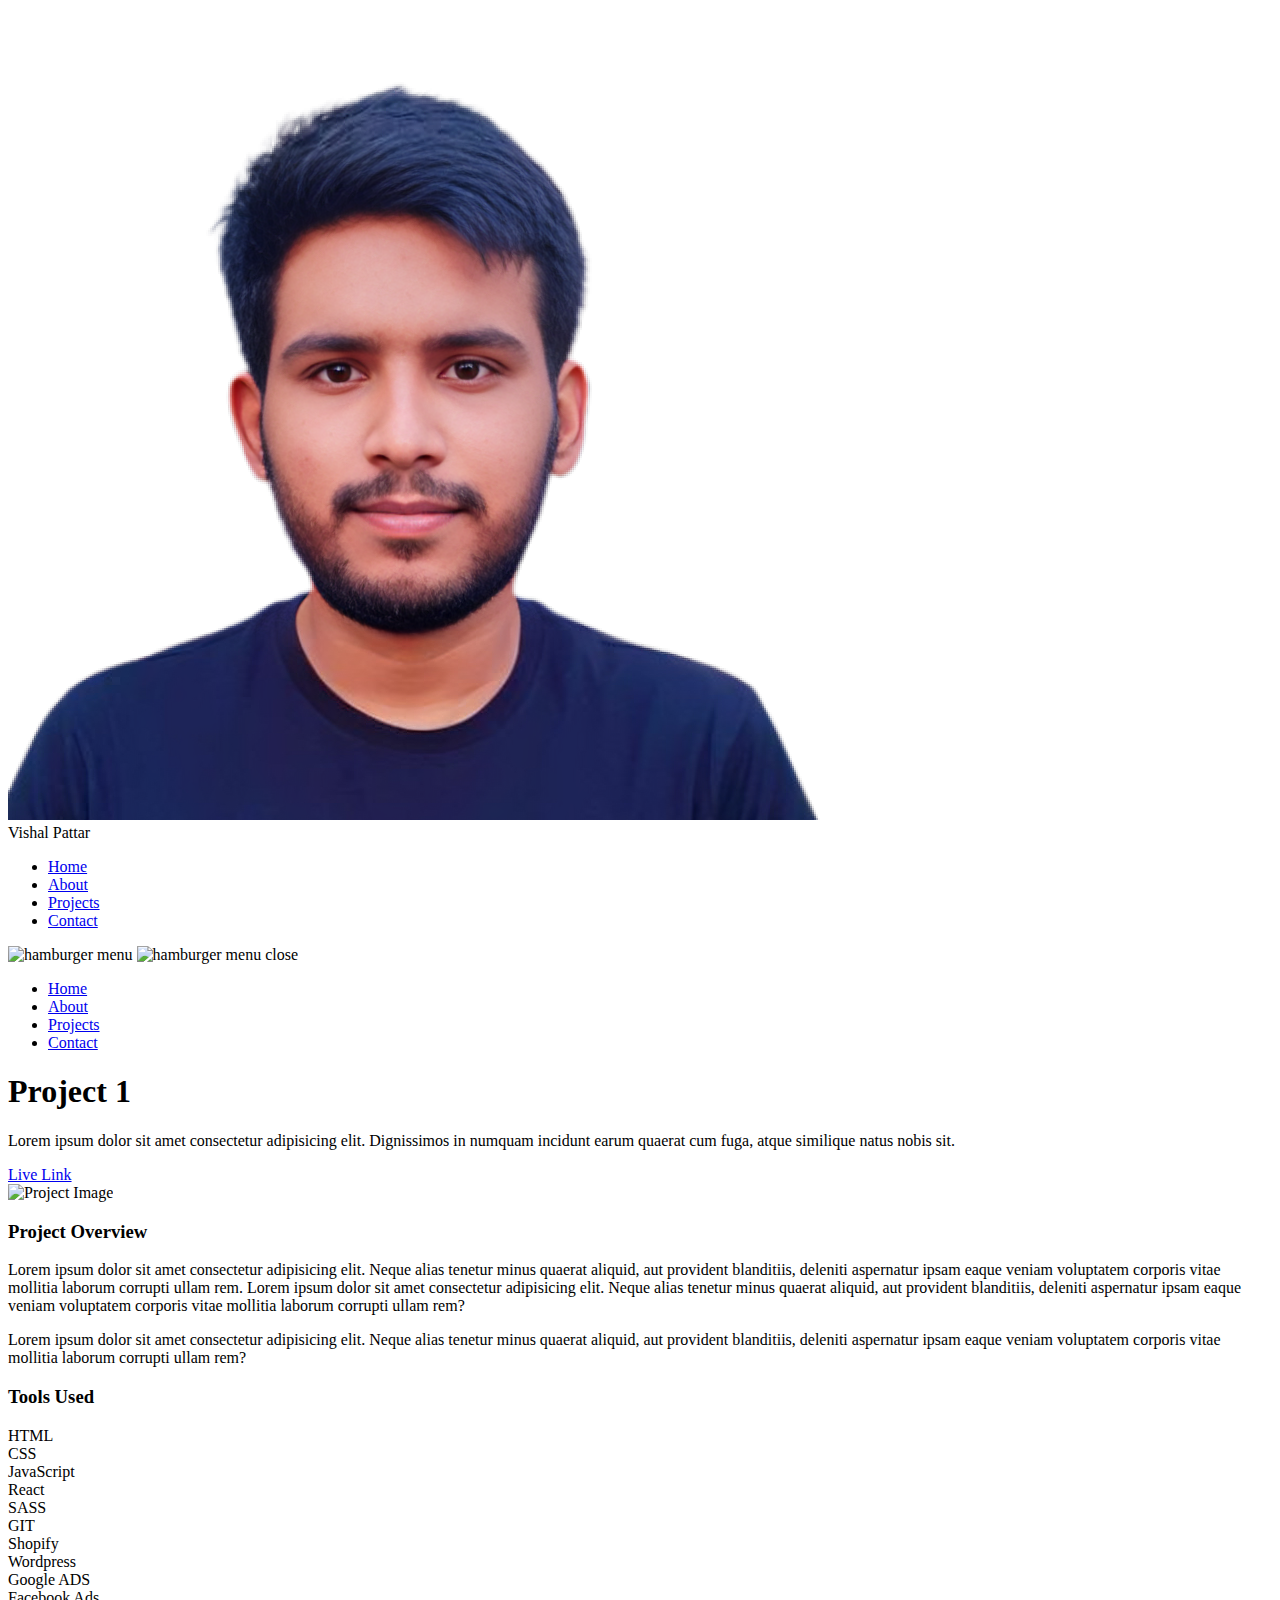
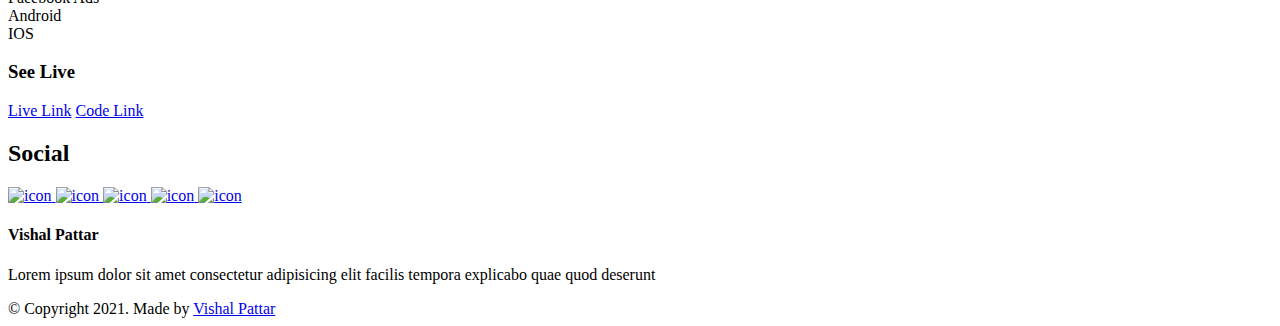
==== project-1.html @ bb58b7ee "Name changes done" ====
<!DOCTYPE html>
<html lang="en">
  <head>
    <meta charset="UTF-8" />
    <meta name="viewport" content="width=device-width, initial-scale=1.0" />
    <meta http-equiv="X-UA-Compatible" content="ie=edge" />
    <title>Case Study of Project 1</title>
    <meta name="description" content="Case study page of Project" />

    <link rel="stylesheet" href="css/style.css" />

    <link rel="preconnect" href="https://fonts.googleapis.com" />
    <link rel="preconnect" href="https://fonts.gstatic.com" crossorigin />
    <link
      href="https://fonts.googleapis.com/css2?family=Source+Sans+Pro:wght@400;600;700;900&display=swap"
      rel="stylesheet"
    />
  </head>
  <body>
    <header class="header">
      <div class="header__content">
        <div class="header__logo-container">
          <div class="header__logo-img-cont">
            <img
              src="./assets/png/vishal-pattar.png"
              alt="Vishal Pattar Logo Image"
              class="header__logo-img"
            />
          </div>
          <span class="header__logo-sub">Vishal Pattar</span>
        </div>
        <div class="header__main">
          <ul class="header__links">
            <li class="header__link-wrapper">
              <a href="./index.html" class="header__link"> Home </a>
            </li>
            <li class="header__link-wrapper">
              <a href="./index.html#about" class="header__link">About </a>
            </li>
            <li class="header__link-wrapper">
              <a href="./index.html#projects" class="header__link">
                Projects
              </a>
            </li>
            <li class="header__link-wrapper">
              <a href="./index.html#contact" class="header__link"> Contact </a>
            </li>
          </ul>
          <div class="header__main-ham-menu-cont">
            <img
              src="./assets/svg/ham-menu.svg"
              alt="hamburger menu"
              class="header__main-ham-menu"
            />
            <img
              src="./assets/svg/ham-menu-close.svg"
              alt="hamburger menu close"
              class="header__main-ham-menu-close d-none"
            />
          </div>
        </div>
      </div>
      <div class="header__sm-menu">
        <div class="header__sm-menu-content">
          <ul class="header__sm-menu-links">
            <li class="header__sm-menu-link">
              <a href="./index.html"> Home </a>
            </li>

            <li class="header__sm-menu-link">
              <a href="./index.html#about"> About </a>
            </li>

            <li class="header__sm-menu-link">
              <a href="./index.html#projects"> Projects </a>
            </li>

            <li class="header__sm-menu-link">
              <a href="./index.html#contact"> Contact </a>
            </li>
          </ul>
        </div>
      </div>
    </header>
    <section class="project-cs-hero">
      <div class="project-cs-hero__content">
        <h1 class="heading-primary">Project 1</h1>
        <div class="project-cs-hero__info">
          <p class="text-primary">
            Lorem ipsum dolor sit amet consectetur adipisicing elit. Dignissimos
            in numquam incidunt earum quaerat cum fuga, atque similique natus
            nobis sit.
          </p>
        </div>
        <div class="project-cs-hero__cta">
          <a href="#" class="btn btn--bg" target="_blank">Live Link</a>
        </div>
      </div>
    </section>
    <section class="project-details">
      <div class="main-container">
        <div class="project-details__content">
          <div class="project-details__showcase-img-cont">
            <img
              src="./assets/jpeg/project-mockup-example.jpeg"
              alt="Project Image"
              class="project-details__showcase-img"
            />
          </div>
          <div class="project-details__content-main">
            <div class="project-details__desc">
              <h3 class="project-details__content-title">Project Overview</h3>
              <p class="project-details__desc-para">
                Lorem ipsum dolor sit amet consectetur adipisicing elit. Neque
                alias tenetur minus quaerat aliquid, aut provident blanditiis,
                deleniti aspernatur ipsam eaque veniam voluptatem corporis vitae
                mollitia laborum corrupti ullam rem. Lorem ipsum dolor sit amet
                consectetur adipisicing elit. Neque alias tenetur minus quaerat
                aliquid, aut provident blanditiis, deleniti aspernatur ipsam
                eaque veniam voluptatem corporis vitae mollitia laborum corrupti
                ullam rem?
              </p>
              <p class="project-details__desc-para">
                Lorem ipsum dolor sit amet consectetur adipisicing elit. Neque
                alias tenetur minus quaerat aliquid, aut provident blanditiis,
                deleniti aspernatur ipsam eaque veniam voluptatem corporis vitae
                mollitia laborum corrupti ullam rem?
              </p>
            </div>
            <div class="project-details__tools-used">
              <h3 class="project-details__content-title">Tools Used</h3>
              <div class="skills">
                <div class="skills__skill">HTML</div>
                <div class="skills__skill">CSS</div>
                <div class="skills__skill">JavaScript</div>
                <div class="skills__skill">React</div>
                <div class="skills__skill">SASS</div>
                <div class="skills__skill">GIT</div>
                <div class="skills__skill">Shopify</div>
                <div class="skills__skill">Wordpress</div>
                <div class="skills__skill">Google ADS</div>
                <div class="skills__skill">Facebook Ads</div>
                <div class="skills__skill">Android</div>
                <div class="skills__skill">IOS</div>
              </div>
            </div>
            <div class="project-details__links">
              <h3 class="project-details__content-title">See Live</h3>
              <a
                href="#"
                class="btn btn--med btn--theme project-details__links-btn"
                target="_blank"
                >Live Link</a
              >
              <a
                href="#"
                class="btn btn--med btn--theme-inv project-details__links-btn"
                target="_blank"
                >Code Link</a
              >
            </div>
          </div>
        </div>
      </div>
    </section>
    <footer class="main-footer">
      <div class="main-container">
        <div class="main-footer__upper">
          <div class="main-footer__row main-footer__row-1">
            <h2 class="heading heading-sm main-footer__heading-sm">
              <span>Social</span>
            </h2>
            <div class="main-footer__social-cont">
              <a target="_blank" rel="noreferrer" href="#">
                <img
                  class="main-footer__icon"
                  src="./assets/png/linkedin-ico.png"
                  alt="icon"
                />
              </a>
              <a target="_blank" rel="noreferrer" href="#">
                <img
                  class="main-footer__icon"
                  src="./assets/png/github-ico.png"
                  alt="icon"
                />
              </a>
              <a target="_blank" rel="noreferrer" href="#">
                <img
                  class="main-footer__icon"
                  src="./assets/png/twitter-ico.png"
                  alt="icon"
                />
              </a>
              <a target="_blank" rel="noreferrer" href="#">
                <img
                  class="main-footer__icon"
                  src="./assets/png/yt-ico.png"
                  alt="icon"
                />
              </a>
              <a target="_blank" rel="noreferrer" href="#">
                <img
                  class="main-footer__icon main-footer__icon--mr-none"
                  src="./assets/png/insta-ico.png"
                  alt="icon"
                />
              </a>
            </div>
          </div>
          <div class="main-footer__row main-footer__row-2">
            <h4 class="heading heading-sm text-lt">Vishal Pattar</h4>
            <p class="main-footer__short-desc">
              Lorem ipsum dolor sit amet consectetur adipisicing elit facilis
              tempora explicabo quae quod deserunt
            </p>
          </div>
        </div>

        <div class="main-footer__lower">
          &copy; Copyright 2021. Made by
          <a href="#">Vishal Pattar</a
          >
        </div>
      </div>
    </footer>
    <script src="./index.js"></script>
  </body>
</html>
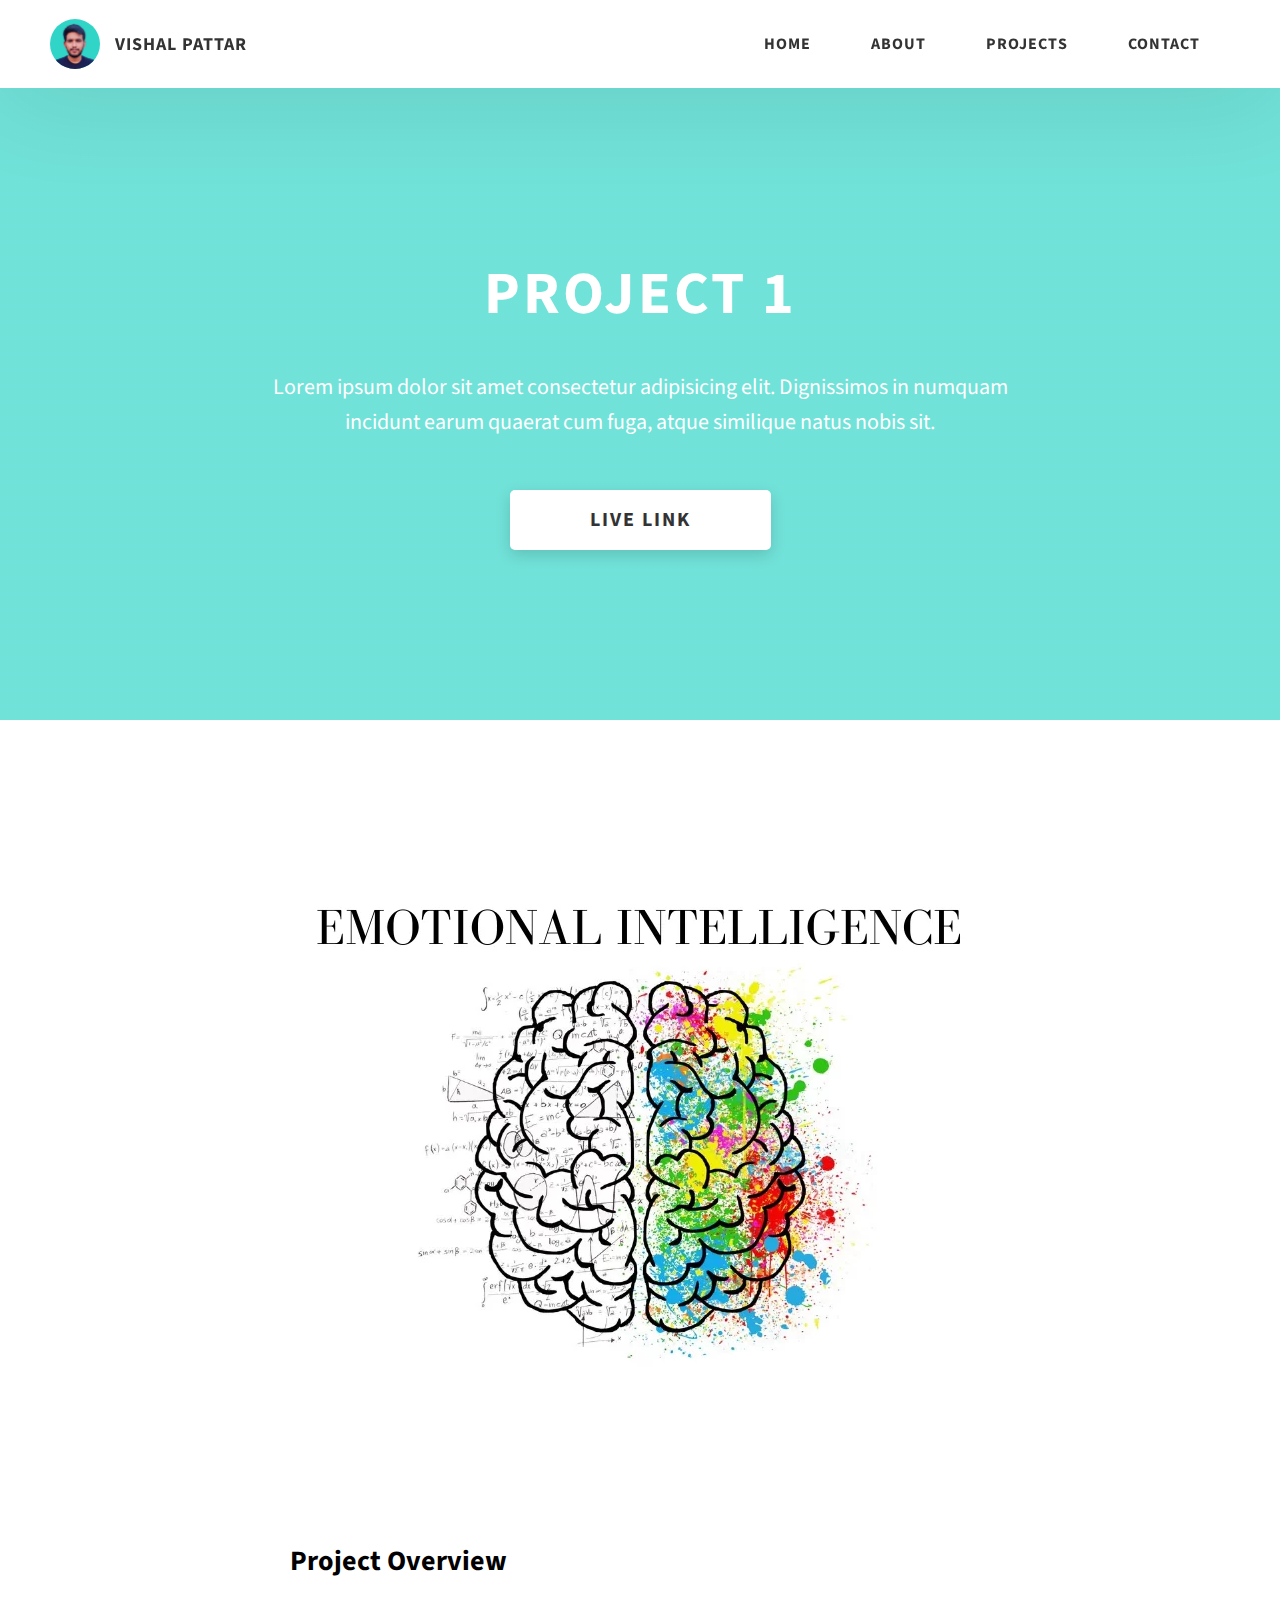
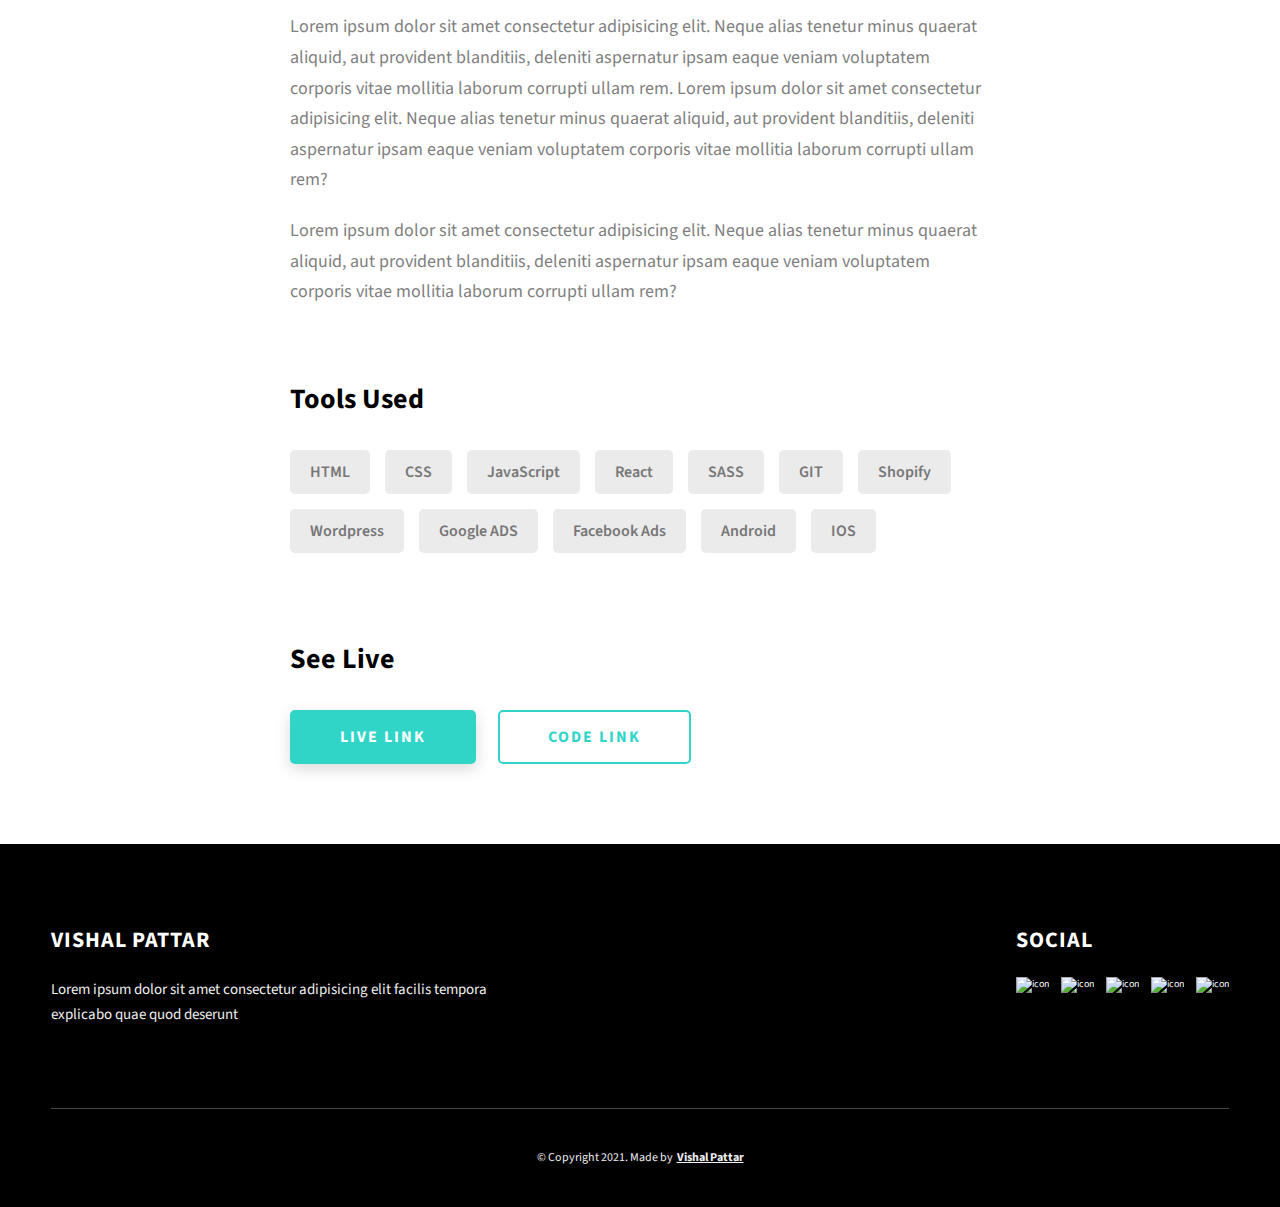
==== commit d659f402: "Added images" ====
--- a/project-1.html
+++ b/project-1.html
@@ -102,7 +102,7 @@
         <div class="project-details__content">
           <div class="project-details__showcase-img-cont">
             <img
-              src="./assets/jpeg/project-mockup-example.jpeg"
+              src="./assets/png/project1.png"
               alt="Project Image"
               class="project-details__showcase-img"
             />
--- a/css/style.css
+++ b/css/style.css
@@ -0,0 +1,715 @@
+/*
+0 - 600px:      Phone
+600 - 900px:    Tablet portrait
+900 - 1200px:   Tablet landscape
+[1200 - 1800] is where our normal styles apply
+1800px + :      Big desktop
+$breakpoint arguement choices:
+- phone
+- tab-port
+- tab-land
+- big-desktop
+
+Inside media queries 1em is always 16px i.e 1em = 16px at every screen size only inside media queries
+*/
+
+/* :root {
+  --primary: #FFEA00;
+  --primary-variant: #FFEA00cc;
+} */
+
+:root {
+  --primary: #30D5C8;
+  --primary-variant: #30d5c7af;
+}
+
+*,
+*::after,
+*::before {
+  margin: 0;
+  padding: 0;
+  box-sizing: inherit;
+  font-family: inherit; }
+
+html {
+  font-size: 62.5%;
+  scroll-behavior: smooth; }
+  @media only screen and (max-width: 75em) {
+    html {
+      font-size: 59%; } }
+  @media only screen and (max-width: 56.25em) {
+    html {
+      font-size: 56%; } }
+  @media only screen and (min-width: 112.5em) {
+    html {
+      font-size: 65%; } }
+
+body {
+  box-sizing: border-box;
+  position: relative;
+  line-height: 1.5;
+  font-family: sans-serif;
+  overflow-x: hidden;
+  overflow-y: scroll;
+  font-family: 'Source Sans Pro', sans-serif; }
+
+a {
+  text-decoration: none;
+  color: inherit; }
+
+li {
+  list-style: none; }
+
+input:focus,
+button:focus,
+a:focus,
+textarea:focus {
+  outline: none; }
+
+button {
+  border: none;
+  cursor: pointer; }
+
+textarea {
+  resize: none; }
+
+.heading-primary {
+  font-size: 6rem;
+  text-transform: uppercase;
+  letter-spacing: 3px;
+  text-align: center; }
+  @media only screen and (max-width: 37.5em) {
+    .heading-primary {
+      font-size: 4.5rem; } }
+
+.heading-sec__mb-bg {
+  margin-bottom: 11rem; }
+  @media only screen and (max-width: 56.25em) {
+    .heading-sec__mb-bg {
+      margin-bottom: 8rem; } }
+
+.heading-sec__mb-med {
+  margin-bottom: 9rem; }
+  @media only screen and (max-width: 56.25em) {
+    .heading-sec__mb-med {
+      margin-bottom: 8rem; } }
+
+.heading-sec__main {
+  display: block;
+  font-size: 4rem;
+  text-transform: uppercase;
+  letter-spacing: 1px;
+  letter-spacing: 3px;
+  text-align: center;
+  margin-bottom: 3.5rem;
+  position: relative; }
+  .heading-sec__main--lt {
+    color: #fff; }
+    .heading-sec__main--lt::after {
+      content: '';
+      background: #fff !important; }
+  .heading-sec__main::after {
+    content: '';
+    position: absolute;
+    top: calc(100% + 1.5rem);
+    height: 5px;
+    width: 3rem;
+    background: var(--primary);
+    left: 50%;
+    transform: translateX(-50%);
+    border-radius: 5px; }
+    @media only screen and (max-width: 37.5em) {
+      .heading-sec__main::after {
+        top: calc(100% + 1.2rem); } }
+
+.heading-sec__sub {
+  display: block;
+  text-align: center;
+  color: #777;
+  font-size: 2rem;
+  font-weight: 500;
+  max-width: 80rem;
+  margin: auto;
+  line-height: 1.6; }
+  @media only screen and (max-width: 37.5em) {
+    .heading-sec__sub {
+      font-size: 1.8rem; } }
+  .heading-sec__sub--lt {
+    color: #eee; }
+
+.heading-sm {
+  font-size: 2.2rem;
+  text-transform: uppercase;
+  letter-spacing: 1px; }
+
+.main-container {
+  max-width: 120rem;
+  margin: auto;
+  width: 92%; }
+
+.btn {
+  background: #fff;
+  color: #333;
+  text-transform: uppercase;
+  letter-spacing: 2px;
+  display: inline-block;
+  font-weight: 700;
+  border-radius: 5px;
+  box-shadow: 0 5px 15px 0 rgba(0, 0, 0, 0.15);
+  transition: transform .3s; }
+  .btn:hover {
+    transform: translateY(-3px); }
+  .btn--bg {
+    padding: 1.5rem 8rem;
+    font-size: 2rem; }
+  .btn--med {
+    padding: 1.5rem 5rem;
+    font-size: 1.6rem; }
+  .btn--theme {
+    background: var(--primary);
+    color: #fff; }
+  .btn--theme-inv {
+    color: var(--primary);
+    background: #fff;
+    border: 2px solid var(--primary);
+    box-shadow: none;
+    padding: calc(1.5rem - 2px) calc(5rem - 2px); }
+
+.sec-pad {
+  padding: 12rem 0; }
+  @media only screen and (max-width: 56.25em) {
+    .sec-pad {
+      padding: 8rem 0; } }
+
+.text-primary {
+  color: #fff;
+  font-size: 2.2rem;
+  text-align: center;
+  width: 100%;
+  line-height: 1.6; }
+  @media only screen and (max-width: 37.5em) {
+    .text-primary {
+      font-size: 2rem; } }
+
+.d-none {
+  display: none; }
+
+.home-hero {
+  color: #fff;
+  background: linear-gradient(to right, var(--primary-variant), var(--primary-variant)), url(../../assets/svg/common-bg.svg);
+  background-position: center;
+  height: 100vh;
+  min-height: 80rem;
+  max-height: 120rem;
+  position: relative; }
+  @media only screen and (max-width: 37.5em) {
+    .home-hero {
+      height: unset;
+      min-height: unset; } }
+  .home-hero__socials {
+    position: absolute;
+    top: 50%;
+    border: 2px solid #eee;
+    border-left: 2px solid #eee;
+    transform: translateY(-50%); }
+    @media only screen and (max-width: 56.25em) {
+      .home-hero__socials {
+        display: none; } }
+  .home-hero__mouse-scroll-cont {
+    position: absolute;
+    bottom: 3%;
+    left: 50%;
+    transform: translateX(-50%); }
+    @media only screen and (max-width: 37.5em) {
+      .home-hero__mouse-scroll-cont {
+        display: none; } }
+  .home-hero__social {
+    width: 5rem; }
+  .home-hero__social-icon-link {
+    width: 100%;
+    display: block;
+    padding: 1.2rem;
+    border-bottom: 2px solid #eee;
+    transition: background .3s; }
+    .home-hero__social-icon-link:hover {
+      background: rgba(255, 255, 255, 0.1); }
+    .home-hero__social-icon-link--bd-none {
+      border-bottom: 0; }
+  .home-hero__social-icon {
+    width: 100%; }
+  .home-hero__content {
+    position: absolute;
+    top: 50%;
+    left: 50%;
+    transform: translate(-50%, -50%);
+    max-width: 90rem;
+    width: 92%; }
+    @media only screen and (max-width: 37.5em) {
+      .home-hero__content {
+        padding: 19rem 0 13rem 0;
+        margin: auto;
+        position: static;
+        transform: translate(0, 0); } }
+  .home-hero__info {
+    margin: 3rem auto 0 auto;
+    max-width: 80rem; }
+  .home-hero__cta {
+    margin-top: 5rem;
+    text-align: center; }
+
+.about {
+  background: #fafafa; }
+  .about__content {
+    display: grid;
+    grid-template-columns: 1fr 1fr;
+    grid-gap: 10rem; }
+    @media only screen and (max-width: 56.25em) {
+      .about__content {
+        grid-template-columns: 1fr;
+        grid-gap: 8rem; } }
+    .about__content-title {
+      font-weight: 700;
+      font-size: 2.8rem;
+      margin-bottom: 3rem; }
+      @media only screen and (max-width: 37.5em) {
+        .about__content-title {
+          font-size: 2.4rem; } }
+    .about__content-details-para {
+      font-size: 1.8rem;
+      color: grey;
+      max-width: 60rem;
+      line-height: 1.7;
+      margin-bottom: 1rem; }
+      .about__content-details-para--hl {
+        font-weight: 700;
+        margin: 0 3px; }
+      .about__content-details-para:last-child {
+        margin-bottom: 4rem; }
+
+.projects__row {
+  display: grid;
+  grid-template-columns: 1.5fr 1fr;
+  grid-gap: 5rem;
+  margin-bottom: 11rem; }
+  @media only screen and (max-width: 56.25em) {
+    .projects__row {
+      grid-template-columns: 1fr;
+      grid-gap: 2rem;
+      margin-bottom: 8rem; } }
+  @media only screen and (max-width: 56.25em) {
+    .projects__row {
+      text-align: center; } }
+  .projects__row:last-child {
+    margin-bottom: 0; }
+  .projects__row-img-cont {
+    overflow: hidden; }
+  .projects__row-img {
+    width: 100%;
+    display: block;
+    object-fit: cover; }
+  .projects__row-content {
+    padding: 2rem 0;
+    display: flex;
+    justify-content: center;
+    flex-direction: column;
+    align-items: flex-start; }
+    @media only screen and (max-width: 56.25em) {
+      .projects__row-content {
+        align-items: center; } }
+    .projects__row-content-title {
+      font-weight: 700;
+      font-size: 2.8rem;
+      margin-bottom: 2rem; }
+      @media only screen and (max-width: 37.5em) {
+        .projects__row-content-title {
+          font-size: 2.4rem; } }
+    .projects__row-content-desc {
+      font-size: 1.8rem;
+      color: grey;
+      max-width: 60rem;
+      line-height: 1.7;
+      margin-bottom: 3rem; }
+      @media only screen and (max-width: 37.5em) {
+        .projects__row-content-desc {
+          font-size: 1.7rem; } }
+
+.contact {
+  background: linear-gradient(to right, var(--primary-variant), var(--primary-variant)), url(../../assets/svg/common-bg.svg);
+  background-size: cover;
+  background-position: center; }
+  .contact__form-container {
+    box-shadow: 0 0 10px rgba(0, 0, 0, 0.1);
+    background: white;
+    padding: 4rem;
+    margin-top: 6rem;
+    max-width: 80rem;
+    text-align: right;
+    width: 95%;
+    border-radius: 5px;
+    margin: 5rem auto 0 auto; }
+    @media only screen and (max-width: 37.5em) {
+      .contact__form-container {
+        padding: 3rem; } }
+  .contact__form-field {
+    margin-bottom: 4rem; }
+    @media only screen and (max-width: 37.5em) {
+      .contact__form-field {
+        margin-bottom: 3rem; } }
+  .contact__form-label {
+    color: #666;
+    font-size: 1.4rem;
+    letter-spacing: 1px;
+    font-weight: 700;
+    margin-bottom: 1rem;
+    display: block;
+    text-align: left; }
+  .contact__form-input {
+    color: #333;
+    padding: 2rem;
+    width: 100%;
+    border: 1px solid #ebebeb;
+    font-size: 1.6rem;
+    letter-spacing: 0px;
+    background: #f0f0f0;
+    border-radius: 5px;
+    font-weight: 600;
+    /* Code for Modern Browsers */
+    /* Code for WebKit, Blink, Edge */
+    /* Code for Internet Explorer 10-11 */
+    /* Code for Microsoft Edge */
+    /* Code for Mozilla Firefox 4 to 18 */
+    /* Code for Mozilla Firefox 19+ */ }
+    .contact__form-input::placeholder {
+      color: #999;
+      font-weight: 600;
+      font-size: 1.6rem; }
+    .contact__form-input::-webkit-input-placeholder {
+      color: #999;
+      font-weight: 600;
+      font-size: 1.6rem; }
+    .contact__form-input:-ms-input-placeholder {
+      color: #999;
+      font-weight: 600;
+      font-size: 1.6rem; }
+    .contact__form-input::-ms-input-placeholder {
+      color: #999;
+      font-weight: 600;
+      font-size: 1.6rem; }
+    .contact__form-input:-moz-placeholder {
+      opacity: 1;
+      color: #999;
+      font-weight: 600;
+      font-size: 1.6rem; }
+    .contact__form-input::-moz-placeholder {
+      opacity: 1;
+      color: #999;
+      font-weight: 600;
+      font-size: 1.6rem; }
+  .contact__btn {
+    width: 30%;
+    padding: 2rem 4rem;
+    font-size: 1.6rem; }
+    @media only screen and (max-width: 37.5em) {
+      .contact__btn {
+        width: 100%; } }
+
+.project-cs-hero {
+  color: #fff;
+  background: linear-gradient(to right, var(--primary-variant), var(--primary-variant)), url(../../assets/svg/common-bg.svg);
+  background-size: cover;
+  background-position: center;
+  position: relative; }
+  @media only screen and (max-width: 37.5em) {
+    .project-cs-hero {
+      height: unset;
+      min-height: unset; } }
+  .project-cs-hero__content {
+    padding: 25rem 0 17rem 0;
+    max-width: 90rem;
+    width: 92%;
+    margin: auto; }
+    @media only screen and (max-width: 37.5em) {
+      .project-cs-hero__content {
+        padding: 19rem 0 13rem 0;
+        margin: auto;
+        position: static;
+        transform: translate(0, 0); } }
+  .project-cs-hero__info {
+    margin: 3rem auto 0 auto;
+    max-width: 80rem; }
+  .project-cs-hero__cta {
+    margin-top: 5rem;
+    text-align: center; }
+
+.project-details__content {
+  padding: 8rem 0;
+  max-width: 90rem;
+  margin: auto; }
+  .project-details__content-title {
+    font-weight: 700;
+    font-size: 2.8rem;
+    margin-bottom: 3rem; }
+    @media only screen and (max-width: 37.5em) {
+      .project-details__content-title {
+        font-size: 2.4rem; } }
+
+.project-details__showcase-img-cont {
+  width: 100%;
+  margin-bottom: 6rem; }
+
+.project-details__showcase-img {
+  width: 100%; }
+
+.project-details__content-main {
+  width: 100%;
+  max-width: 70rem;
+  margin: auto; }
+
+.project-details__desc {
+  margin: 0 0 7rem 0; }
+  .project-details__desc-para {
+    font-size: 1.8rem;
+    line-height: 1.7;
+    color: grey;
+    margin-bottom: 2rem; }
+
+.project-details__tools-used {
+  margin: 0 0 7rem 0; }
+  .project-details__tools-used-list {
+    display: flex;
+    flex-wrap: wrap; }
+  .project-details__tools-used-item {
+    padding: 1rem 2rem;
+    margin-bottom: 1.5rem;
+    margin-right: 1.5rem;
+    font-size: 1.6rem;
+    background: rgba(153, 153, 153, 0.2);
+    border-radius: 5px;
+    font-weight: 600;
+    color: #777; }
+
+.project-details__links {
+  margin: 0 0; }
+  .project-details__links-btn {
+    margin-right: 2rem; }
+    @media only screen and (max-width: 37.5em) {
+      .project-details__links-btn {
+        margin-right: 0;
+        width: 70%;
+        margin-bottom: 2rem;
+        text-align: center; } }
+    .project-details__links-btn:last-child {
+      margin: 0; }
+      @media only screen and (max-width: 37.5em) {
+        .project-details__links-btn:last-child {
+          margin: 0; } }
+
+.header {
+  position: fixed;
+  width: 100%;
+  z-index: 1000;
+  background: #000;
+  background: #fff;
+  box-shadow: 0 10px 100px rgba(0, 0, 0, 0.1); }
+  .header__content {
+    display: flex;
+    align-items: center;
+    justify-content: space-between;
+    padding: 1rem 5rem; }
+    @media only screen and (max-width: 56.25em) {
+      .header__content {
+        padding: 0 2rem; } }
+  .header__logo-container {
+    display: flex;
+    align-items: center;
+    cursor: pointer;
+    color: #333;
+    transition: color .3s; }
+    .header__logo-container:hover {
+      color: var(--primary); }
+  .header__logo-img-cont {
+    width: 5rem;
+    height: 5rem;
+    border-radius: 50px;
+    overflow: hidden;
+    margin-right: 1.5rem;
+    background: var(--primary); }
+    @media only screen and (max-width: 56.25em) {
+      .header__logo-img-cont {
+        width: 4.5rem;
+        height: 4.5rem;
+        margin-right: 1.2rem; } }
+  .header__logo-img {
+    width: 100%;
+    height: 100%;
+    object-fit: cover;
+    object-position: center;
+    display: block; }
+  .header__logo-sub {
+    font-size: 1.8rem;
+    text-transform: uppercase;
+    font-weight: 700;
+    letter-spacing: 1px; }
+  .header__links {
+    display: flex; }
+    @media only screen and (max-width: 37.5em) {
+      .header__links {
+        display: none; } }
+  .header__link {
+    padding: 2.2rem 3rem;
+    display: inline-block;
+    font-size: 1.6rem;
+    color: #333;
+    text-transform: uppercase;
+    letter-spacing: 1px;
+    font-weight: 700;
+    transition: color .3s; }
+    .header__link:hover {
+      color: var(--primary); }
+    @media only screen and (max-width: 56.25em) {
+      .header__link {
+        padding: 3rem 1.8rem;
+        font-size: 1.5rem; } }
+  .header__main-ham-menu-cont {
+    display: none;
+    width: 3rem;
+    padding: 2.2rem 0; }
+    @media only screen and (max-width: 37.5em) {
+      .header__main-ham-menu-cont {
+        display: block; } }
+  .header__main-ham-menu {
+    width: 100%; }
+  .header__main-ham-menu-close {
+    width: 100%; }
+  .header__sm-menu {
+    background: #fff;
+    position: absolute;
+    width: 100%;
+    top: 100%;
+    visibility: hidden;
+    opacity: 0;
+    transition: all .3s;
+    box-shadow: 0px 5px 5px 0px rgba(0, 0, 0, 0.1);
+    -webkit-box-shadow: 0px 5px 5px 0px rgba(0, 0, 0, 0.1);
+    -moz-box-shadow: 0px 5px 5px 0px rgba(0, 0, 0, 0.1); }
+    .header__sm-menu--active {
+      visibility: hidden;
+      opacity: 0; }
+      @media only screen and (max-width: 37.5em) {
+        .header__sm-menu--active {
+          visibility: visible;
+          opacity: 1; } }
+  .header__sm-menu-link a {
+    display: block;
+    text-decoration: none;
+    padding: 2.5rem 3rem;
+    font-size: 1.6rem;
+    color: #333;
+    text-align: right;
+    border-bottom: 1px solid #eee;
+    font-weight: 700;
+    text-transform: uppercase;
+    letter-spacing: 2px;
+    transition: color .3s; }
+    .header__sm-menu-link a:hover {
+      color: var(--primary); }
+  .header__sm-menu-link:first-child a {
+    border-top: 1px solid #eee; }
+  .header__sm-menu-link-last {
+    border-bottom: 0; }
+
+.main-footer {
+  background: #000;
+  color: #fff; }
+  .main-footer__upper {
+    display: flex;
+    justify-content: space-between;
+    padding: 8rem 0; }
+    @media only screen and (max-width: 56.25em) {
+      .main-footer__upper {
+        padding: 6rem 0; } }
+    @media only screen and (max-width: 37.5em) {
+      .main-footer__upper {
+        display: block; } }
+  .main-footer__row-1 {
+    order: 2; }
+    @media only screen and (max-width: 56.25em) {
+      .main-footer__row-1 {
+        margin-bottom: 5rem; } }
+  .main-footer__row-2 {
+    width: 40%;
+    order: 1;
+    max-width: 50rem; }
+    @media only screen and (max-width: 56.25em) {
+      .main-footer__row-2 {
+        width: 100%; } }
+  .main-footer__short-desc {
+    margin-top: 2rem;
+    color: #eee;
+    font-size: 1.5rem;
+    line-height: 1.7; }
+  .main-footer__social-cont {
+    margin-top: 2rem; }
+  .main-footer__icon {
+    margin-right: 1rem;
+    width: 2.5rem; }
+    .main-footer__icon--mr-none {
+      margin-right: 0; }
+  .main-footer__lower {
+    padding: 4rem 0;
+    border-top: 1px solid #444;
+    color: #eee;
+    font-size: 1.2rem;
+    text-align: left;
+    text-align: center; }
+    .main-footer__lower a {
+      text-decoration: underline;
+      font-weight: bold;
+      margin-left: 2px; }
+    @media only screen and (max-width: 56.25em) {
+      .main-footer__lower {
+        padding: 3.5rem 0; } }
+
+.skills {
+  display: flex;
+  flex-wrap: wrap; }
+  .skills__skill {
+    padding: 1rem 2rem;
+    margin-bottom: 1.5rem;
+    margin-right: 1.5rem;
+    font-size: 1.6rem;
+    background: rgba(153, 153, 153, 0.2);
+    border-radius: 5px;
+    font-weight: 600;
+    color: #777; }
+
+.mouse {
+  width: 25px;
+  height: 40px;
+  border: 2px solid #eee;
+  border-radius: 60px;
+  position: relative;
+  overflow: hidden; }
+  .mouse::before {
+    content: '';
+    width: 5px;
+    height: 5px;
+    position: absolute;
+    top: 7px;
+    left: 50%;
+    transform: translateX(-50%);
+    background-color: #eee;
+    border-radius: 50%;
+    opacity: 1;
+    animation: wheel 1.3s infinite;
+    -webkit-animation: wheel 1.3s infinite; }
+
+@keyframes wheel {
+  to {
+    opacity: 0;
+    top: 27px; } }
+
+@-webkit-keyframes wheel {
+  to {
+    opacity: 0;
+    top: 27px; } }
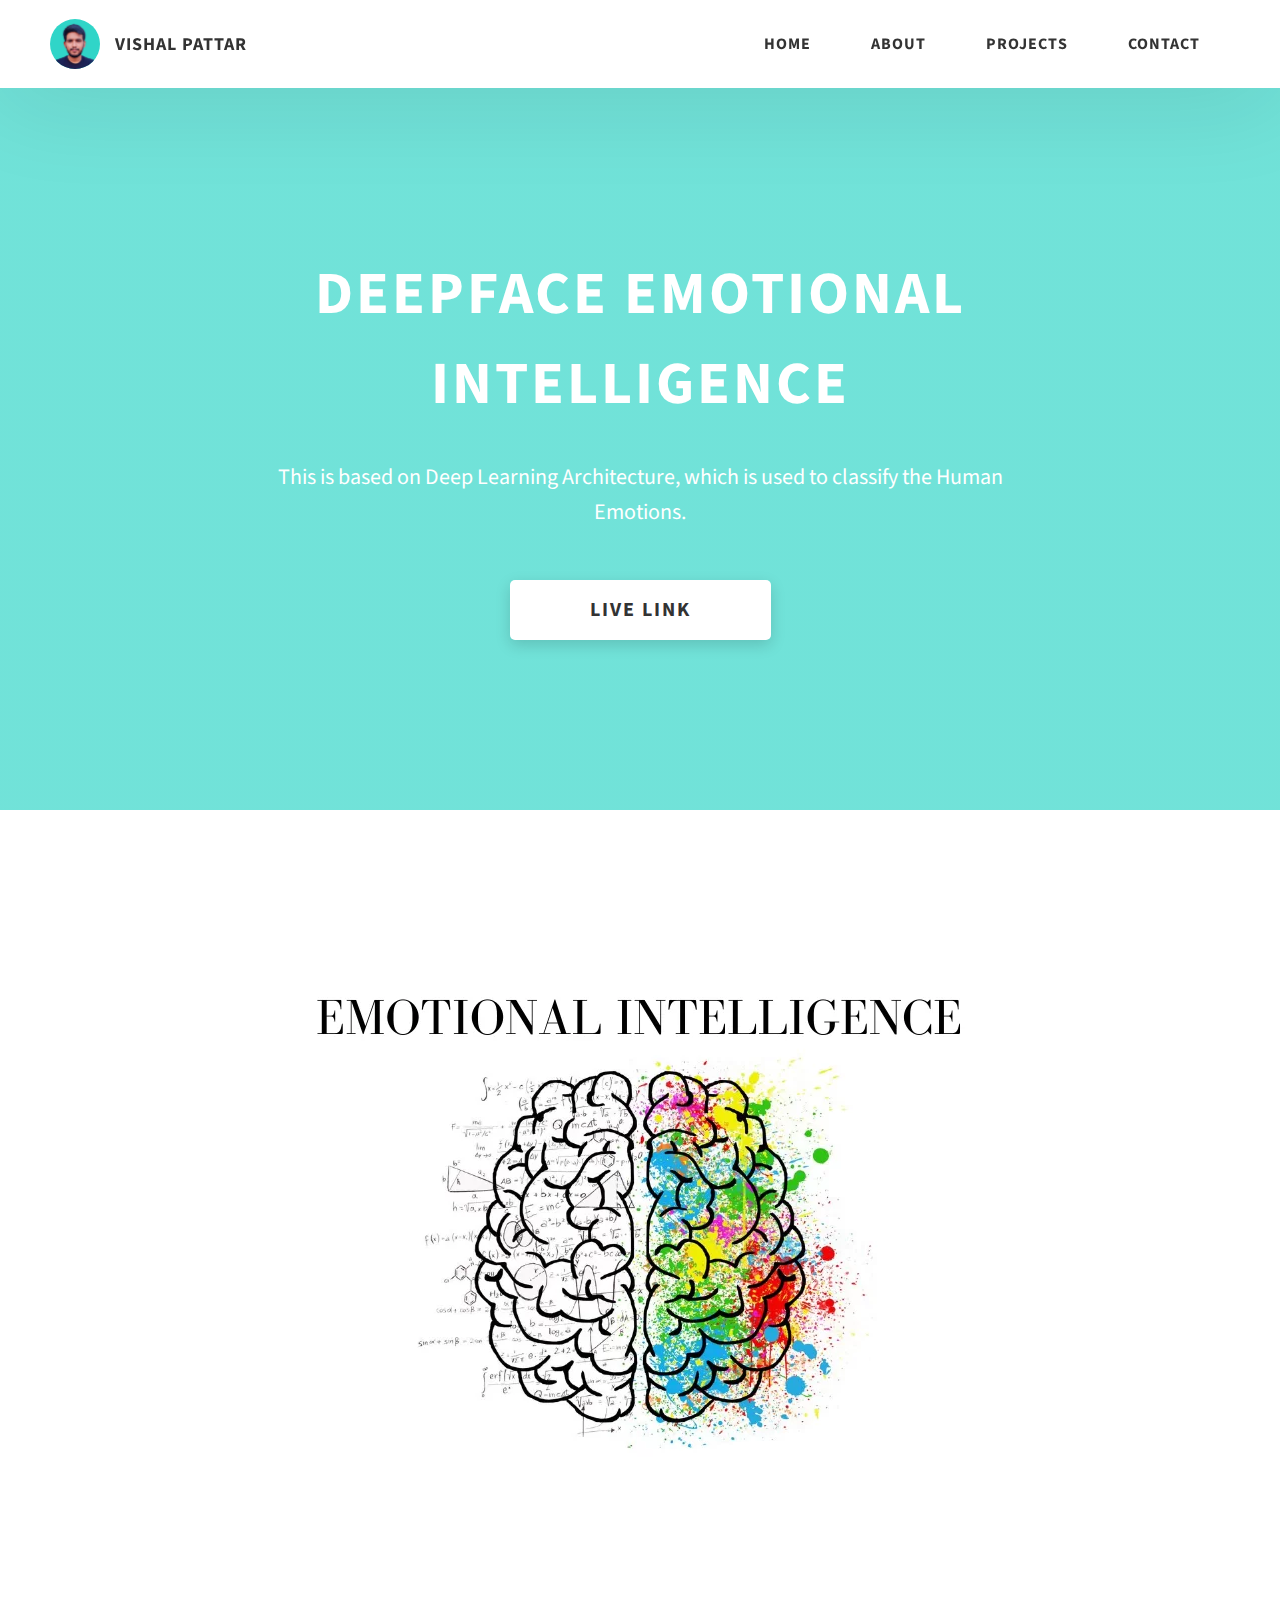
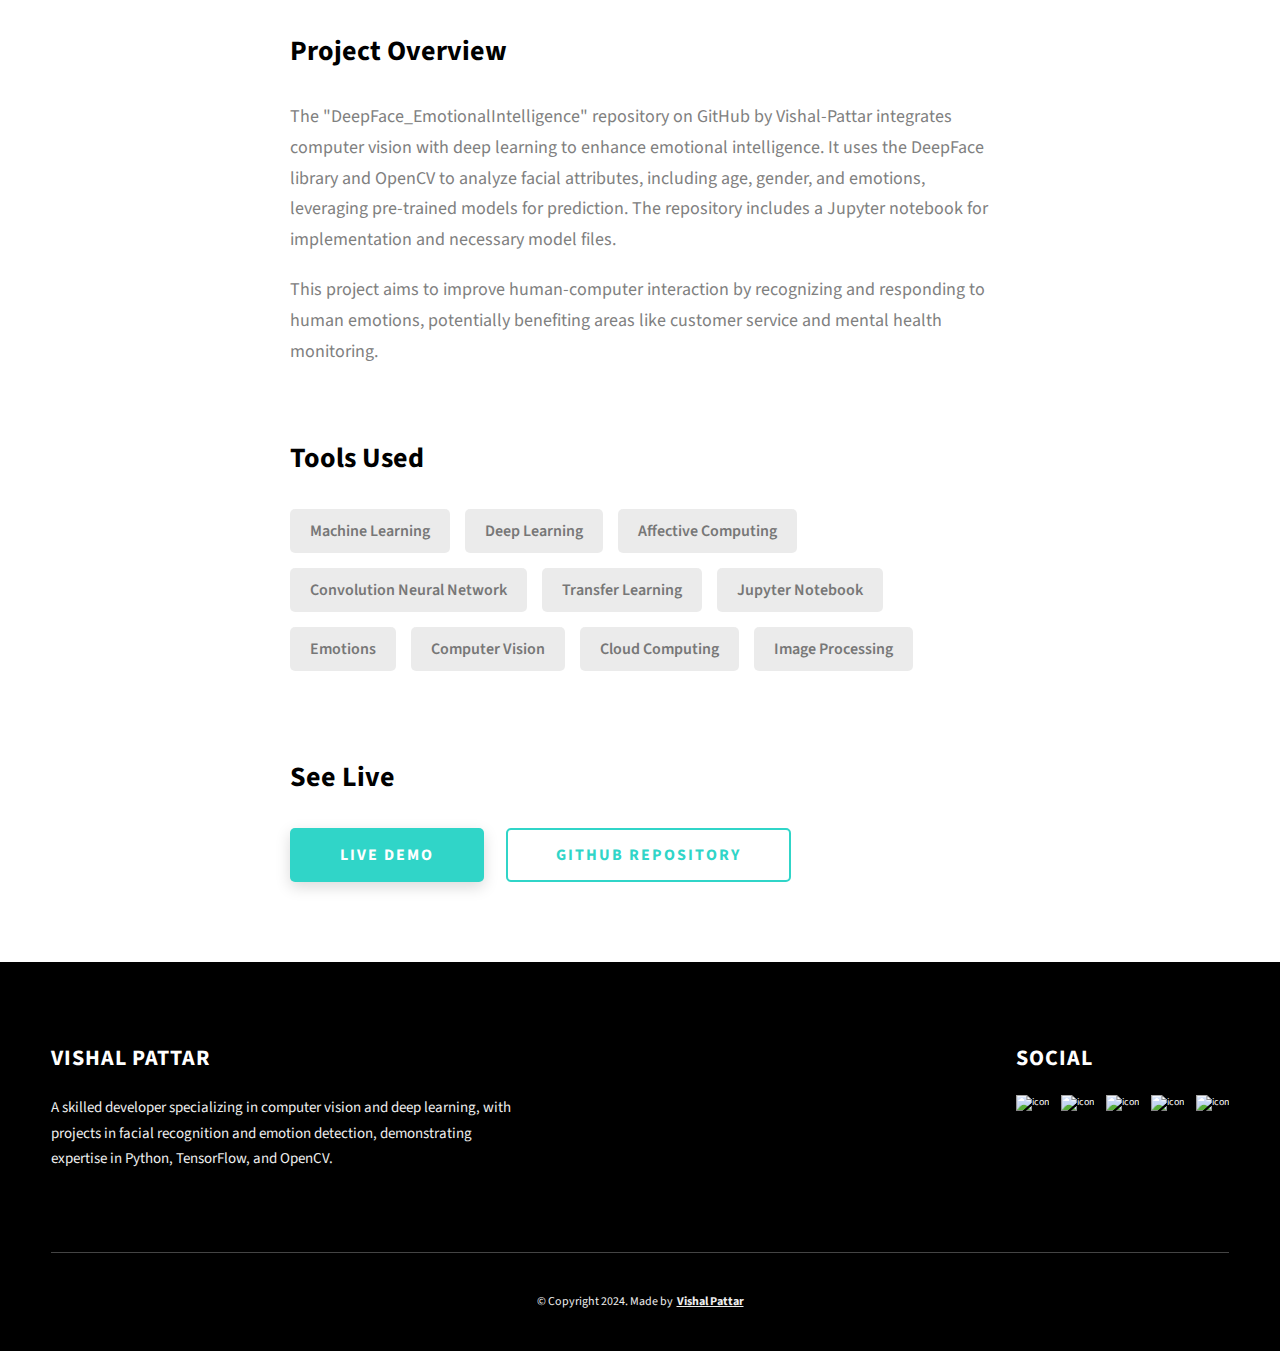
==== commit 8e9465c8: "Added content descption for project 1" ====
--- a/project-1.html
+++ b/project-1.html
@@ -4,7 +4,7 @@
     <meta charset="UTF-8" />
     <meta name="viewport" content="width=device-width, initial-scale=1.0" />
     <meta http-equiv="X-UA-Compatible" content="ie=edge" />
-    <title>Case Study of Project 1</title>
+    <title>Case Study of DeepFace Emotional Intelligence</title>
     <meta name="description" content="Case study page of Project" />
 
     <link rel="stylesheet" href="css/style.css" />
@@ -84,12 +84,10 @@
     </header>
     <section class="project-cs-hero">
       <div class="project-cs-hero__content">
-        <h1 class="heading-primary">Project 1</h1>
+        <h1 class="heading-primary">DeepFace Emotional Intelligence</h1>
         <div class="project-cs-hero__info">
           <p class="text-primary">
-            Lorem ipsum dolor sit amet consectetur adipisicing elit. Dignissimos
-            in numquam incidunt earum quaerat cum fuga, atque similique natus
-            nobis sit.
+            This is based on Deep Learning Architecture, which is used to classify the Human Emotions.
           </p>
         </div>
         <div class="project-cs-hero__cta">
@@ -111,37 +109,27 @@
             <div class="project-details__desc">
               <h3 class="project-details__content-title">Project Overview</h3>
               <p class="project-details__desc-para">
-                Lorem ipsum dolor sit amet consectetur adipisicing elit. Neque
-                alias tenetur minus quaerat aliquid, aut provident blanditiis,
-                deleniti aspernatur ipsam eaque veniam voluptatem corporis vitae
-                mollitia laborum corrupti ullam rem. Lorem ipsum dolor sit amet
-                consectetur adipisicing elit. Neque alias tenetur minus quaerat
-                aliquid, aut provident blanditiis, deleniti aspernatur ipsam
-                eaque veniam voluptatem corporis vitae mollitia laborum corrupti
-                ullam rem?
+                The "DeepFace_EmotionalIntelligence" repository on GitHub by Vishal-Pattar integrates computer vision with deep learning to enhance emotional intelligence. 
+                It uses the DeepFace library and OpenCV to analyze facial attributes, including age, gender, and emotions, leveraging pre-trained models for prediction. 
+                The repository includes a Jupyter notebook for implementation and necessary model files.
               </p>
               <p class="project-details__desc-para">
-                Lorem ipsum dolor sit amet consectetur adipisicing elit. Neque
-                alias tenetur minus quaerat aliquid, aut provident blanditiis,
-                deleniti aspernatur ipsam eaque veniam voluptatem corporis vitae
-                mollitia laborum corrupti ullam rem?
+                This project aims to improve human-computer interaction by recognizing and responding to human emotions, potentially benefiting areas like customer service and mental health monitoring.
               </p>
             </div>
             <div class="project-details__tools-used">
               <h3 class="project-details__content-title">Tools Used</h3>
               <div class="skills">
-                <div class="skills__skill">HTML</div>
-                <div class="skills__skill">CSS</div>
-                <div class="skills__skill">JavaScript</div>
-                <div class="skills__skill">React</div>
-                <div class="skills__skill">SASS</div>
-                <div class="skills__skill">GIT</div>
-                <div class="skills__skill">Shopify</div>
-                <div class="skills__skill">Wordpress</div>
-                <div class="skills__skill">Google ADS</div>
-                <div class="skills__skill">Facebook Ads</div>
-                <div class="skills__skill">Android</div>
-                <div class="skills__skill">IOS</div>
+                <div class="skills__skill">Machine Learning</div>
+                <div class="skills__skill">Deep Learning</div>
+                <div class="skills__skill">Affective Computing</div>
+                <div class="skills__skill">Convolution Neural Network</div>
+                <div class="skills__skill">Transfer Learning</div>
+                <div class="skills__skill">Jupyter Notebook</div>
+                <div class="skills__skill">Emotions</div>
+                <div class="skills__skill">Computer Vision</div>
+                <div class="skills__skill">Cloud Computing</div>
+                <div class="skills__skill">Image Processing</div>
               </div>
             </div>
             <div class="project-details__links">
@@ -150,13 +138,13 @@
                 href="#"
                 class="btn btn--med btn--theme project-details__links-btn"
                 target="_blank"
-                >Live Link</a
+                >Live Demo</a
               >
               <a
                 href="#"
                 class="btn btn--med btn--theme-inv project-details__links-btn"
                 target="_blank"
-                >Code Link</a
+                >GitHub Repository</a
               >
             </div>
           </div>
@@ -171,56 +159,35 @@
               <span>Social</span>
             </h2>
             <div class="main-footer__social-cont">
-              <a target="_blank" rel="noreferrer" href="#">
-                <img
-                  class="main-footer__icon"
-                  src="./assets/png/linkedin-ico.png"
-                  alt="icon"
-                />
+              <a target="_blank" rel="noreferrer" href="https://www.linkedin.com/in/vishal-pattar-1403801a1/">
+                <img class="main-footer__icon" src="./assets/png/linkedin-ico.png" alt="icon" />
               </a>
-              <a target="_blank" rel="noreferrer" href="#">
-                <img
-                  class="main-footer__icon"
-                  src="./assets/png/github-ico.png"
-                  alt="icon"
-                />
+              <a target="_blank" rel="noreferrer" href="https://github.com/Vishal-Pattar">
+                <img class="main-footer__icon" src="./assets/png/github-ico.png" alt="icon" />
               </a>
-              <a target="_blank" rel="noreferrer" href="#">
-                <img
-                  class="main-footer__icon"
-                  src="./assets/png/twitter-ico.png"
-                  alt="icon"
-                />
+              <a target="_blank" rel="noreferrer" href="https://x.com/Vishal82440849">
+                <img class="main-footer__icon" src="./assets/png/twitter-ico.png" alt="icon" />
               </a>
-              <a target="_blank" rel="noreferrer" href="#">
-                <img
-                  class="main-footer__icon"
-                  src="./assets/png/yt-ico.png"
-                  alt="icon"
-                />
+              <a target="_blank" rel="noreferrer" href="https://www.youtube.com/@vishalpattar03">
+                <img class="main-footer__icon" src="./assets/png/yt-ico.png" alt="icon" />
               </a>
-              <a target="_blank" rel="noreferrer" href="#">
-                <img
-                  class="main-footer__icon main-footer__icon--mr-none"
-                  src="./assets/png/insta-ico.png"
-                  alt="icon"
-                />
+              <a target="_blank" rel="noreferrer" href="https://www.instagram.com/its_vp_03/">
+                <img class="main-footer__icon main-footer__icon--mr-none" src="./assets/png/insta-ico.png" alt="icon" />
               </a>
             </div>
           </div>
           <div class="main-footer__row main-footer__row-2">
             <h4 class="heading heading-sm text-lt">Vishal Pattar</h4>
             <p class="main-footer__short-desc">
-              Lorem ipsum dolor sit amet consectetur adipisicing elit facilis
-              tempora explicabo quae quod deserunt
+              A skilled developer specializing in computer vision and deep learning, with projects in facial recognition and emotion detection, demonstrating expertise in Python, TensorFlow, and OpenCV.
             </p>
           </div>
         </div>
-
+  
+        <!-- If you give me some credit or shoutout here by linking to my website, then it will be a big thing for me and will help me a lot :) -->
         <div class="main-footer__lower">
-          &copy; Copyright 2021. Made by
-          <a href="#">Vishal Pattar</a
-          >
+          &copy; Copyright 2024. Made by
+          <a href="#">Vishal Pattar</a>
         </div>
       </div>
     </footer>
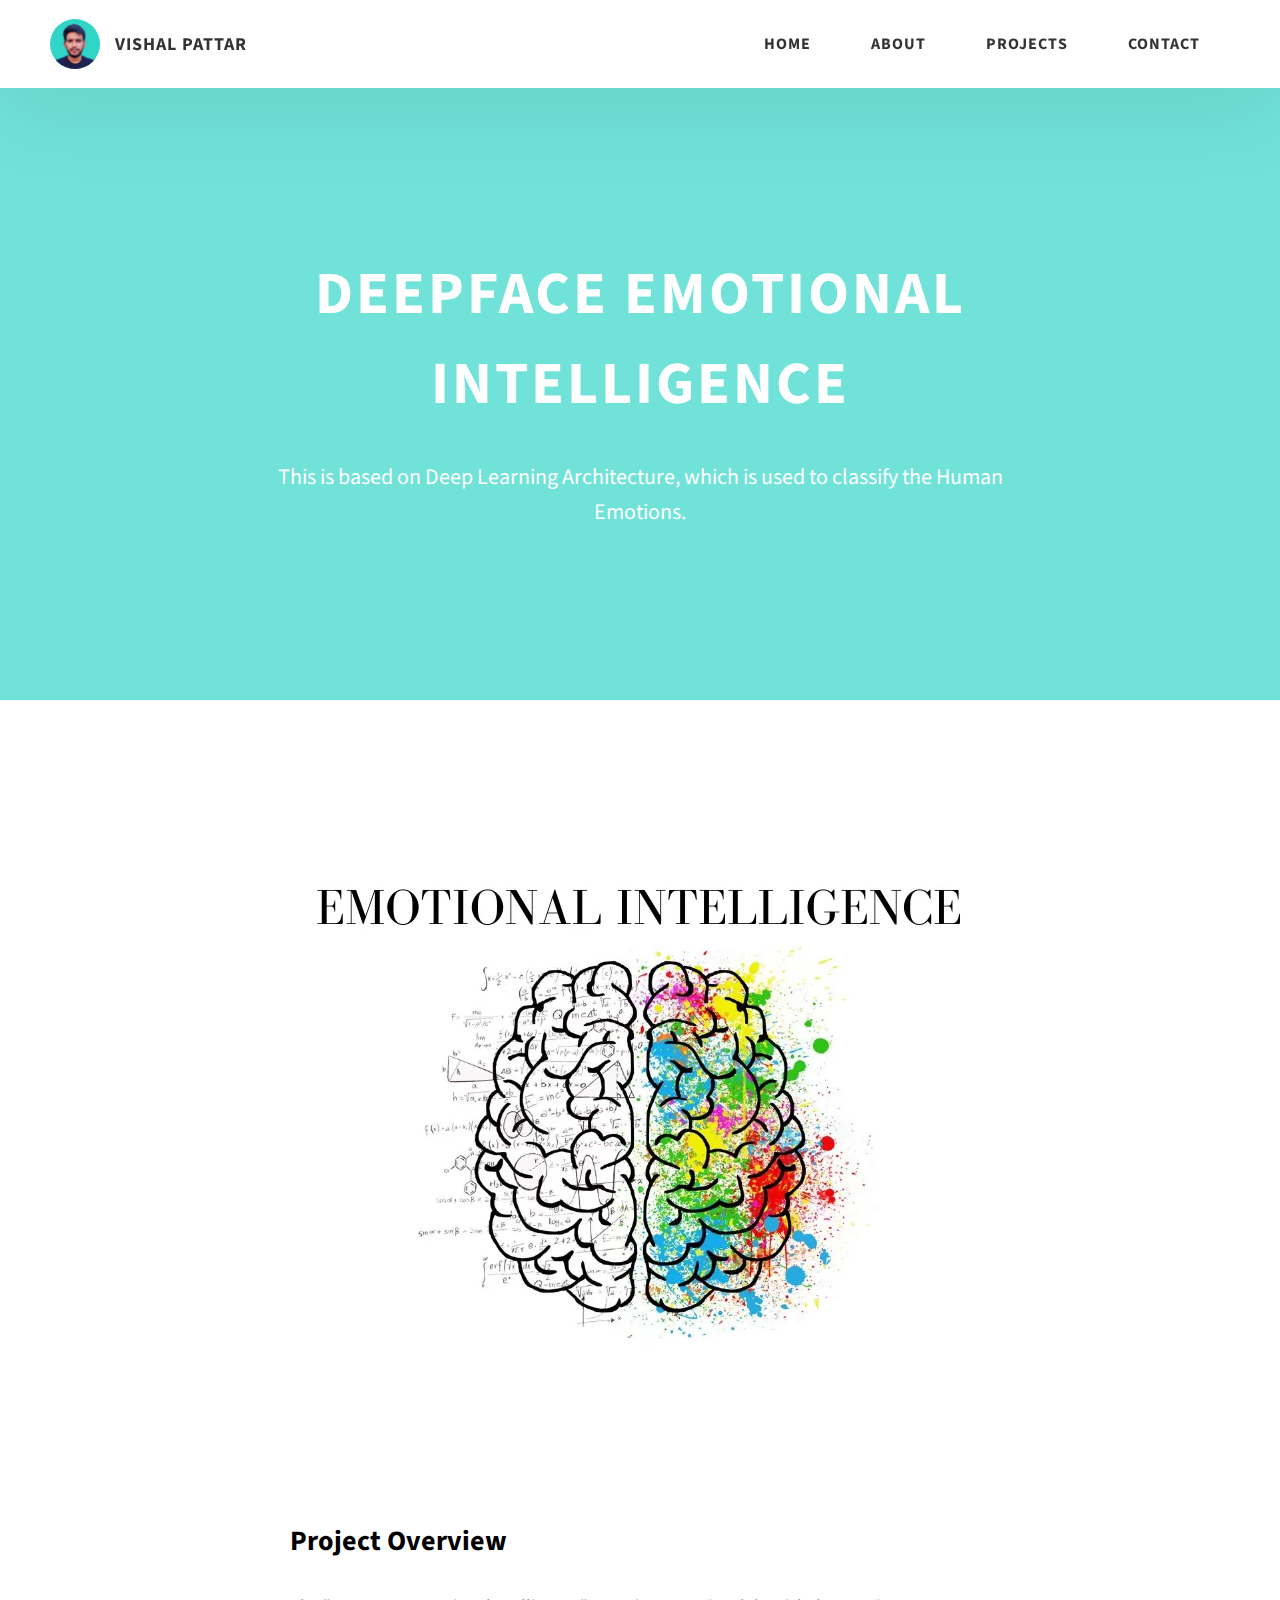
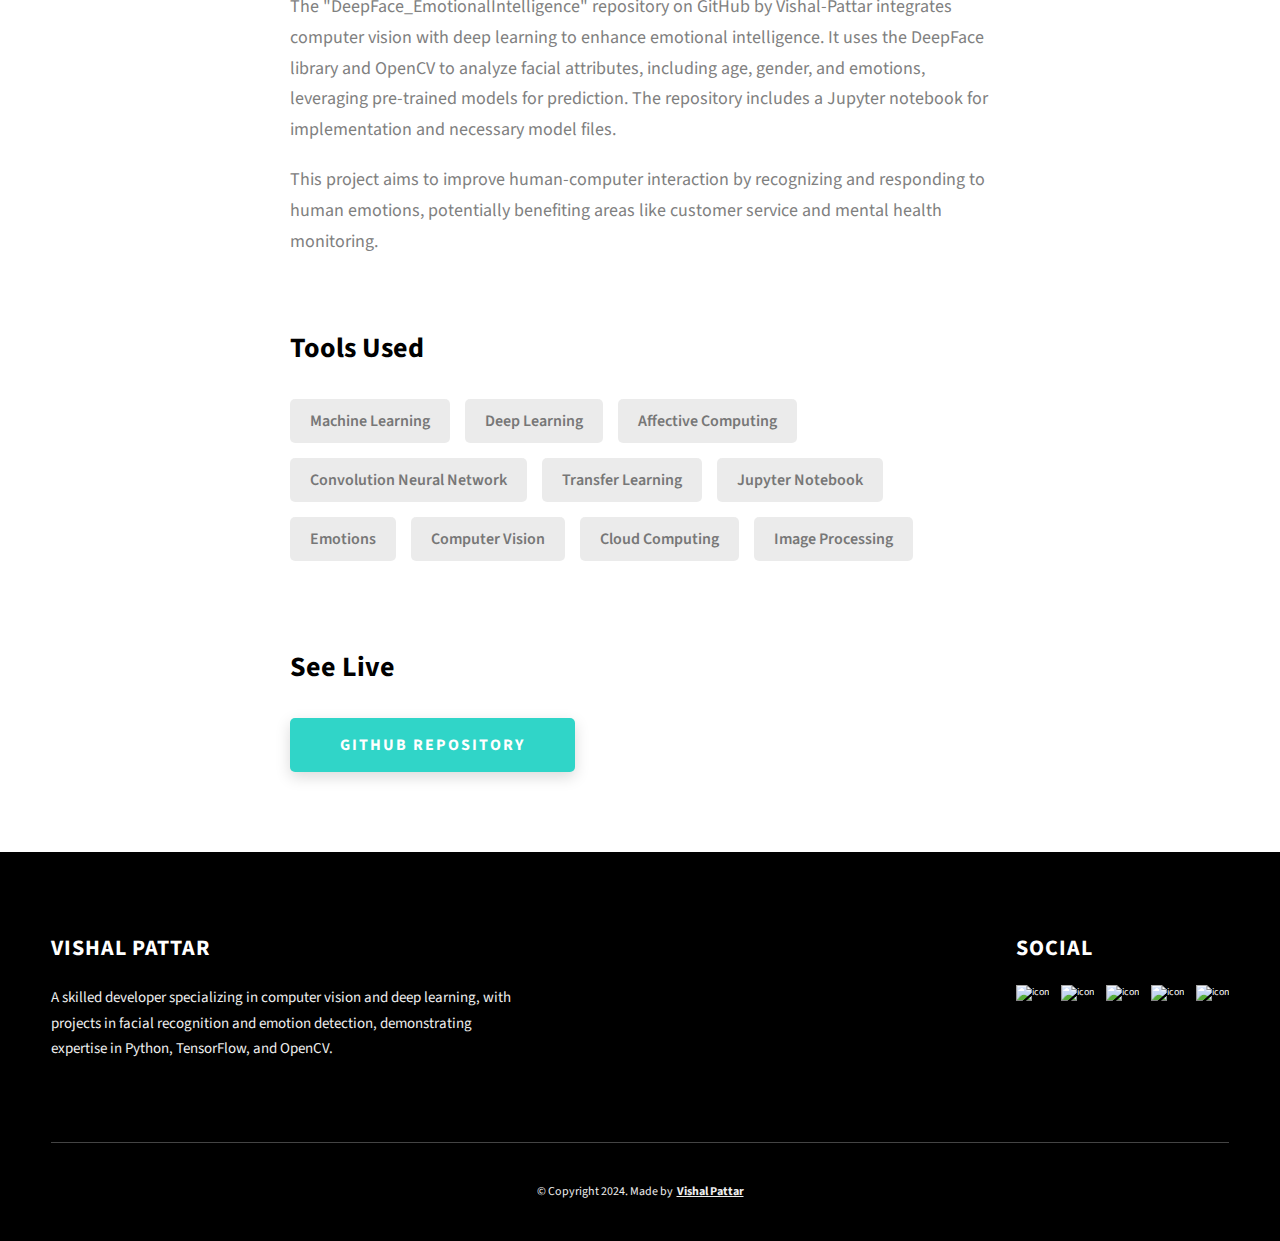
==== commit 6cd0a133: "updated project files" ====
--- a/project-1.html
+++ b/project-1.html
@@ -4,7 +4,7 @@
     <meta charset="UTF-8" />
     <meta name="viewport" content="width=device-width, initial-scale=1.0" />
     <meta http-equiv="X-UA-Compatible" content="ie=edge" />
-    <title>Case Study of DeepFace Emotional Intelligence</title>
+    <title>Project Overview | DeepFace Emotional Intelligence</title>
     <meta name="description" content="Case study page of Project" />
 
     <link rel="stylesheet" href="css/style.css" />
@@ -90,9 +90,9 @@
             This is based on Deep Learning Architecture, which is used to classify the Human Emotions.
           </p>
         </div>
-        <div class="project-cs-hero__cta">
+        <!-- <div class="project-cs-hero__cta">
           <a href="#" class="btn btn--bg" target="_blank">Live Link</a>
-        </div>
+        </div> -->
       </div>
     </section>
     <section class="project-details">
@@ -137,12 +137,6 @@
               <a
                 href="#"
                 class="btn btn--med btn--theme project-details__links-btn"
-                target="_blank"
-                >Live Demo</a
-              >
-              <a
-                href="#"
-                class="btn btn--med btn--theme-inv project-details__links-btn"
                 target="_blank"
                 >GitHub Repository</a
               >
@@ -191,6 +185,6 @@
         </div>
       </div>
     </footer>
-    <script src="./index.js"></script>
+    <script src="/js/index.js"></script>
   </body>
 </html>
